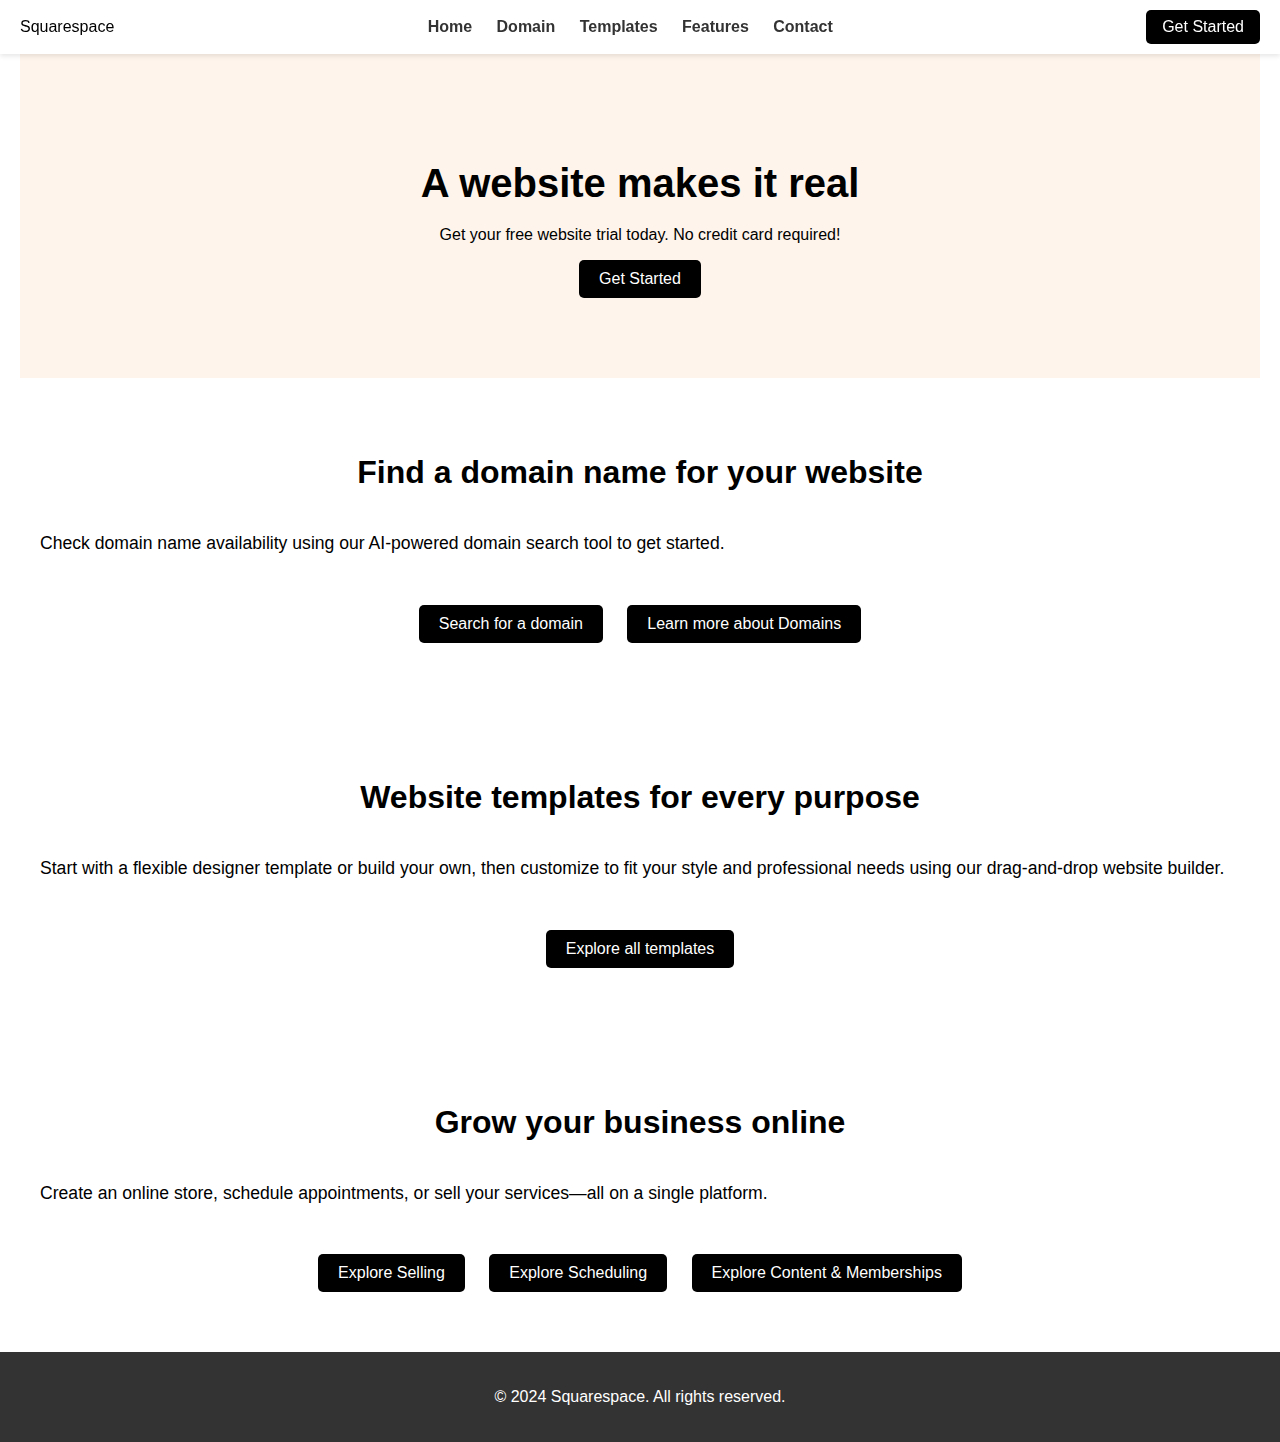
==== index.html @ 2c6b0956 "Rename home.html to index.html" ====
<!DOCTYPE html>
<html lang="en">
<head>
    <meta charset="UTF-8">
    <meta name="viewport" content="width=device-width, initial-scale=1.0">
    <title>Webpage</title>
    <style>
        body {
            font-family: Arial, sans-serif;
            margin: 0;
            padding: 0;
            scroll-behavior: smooth;
        }

        header {
            position: sticky;
            top: 0;
            background-color: #fff;
            padding: 10px 20px;
            display: flex;
            justify-content: space-between;
            align-items: center;
            box-shadow: 0 2px 5px rgba(0, 0, 0, 0.1);
            z-index: 1000;
        }

        header nav a {
            margin: 0 10px;
            text-decoration: none;
            color: #333;
            font-weight: bold;
        }

        header .get-started {
            padding: 8px 16px;
            background-color: #000;
            color: #fff;
            border-radius: 5px;
            text-decoration: none;
        }

        section {
            padding: 50px 20px;
            max-width: 1200px;
            margin: 0 auto;
        }

        .hero {
            text-align: center;
            background-color: #fef4eb;
            padding: 80px 20px;
        }

        .hero h1 {
            font-size: 2.5em;
            margin-bottom: 20px;
        }

        .hero button {
            padding: 10px 20px;
            background-color: #000;
            color: #fff;
            border: none;
            border-radius: 5px;
            cursor: pointer;
            font-size: 1em;
        }

        .section-title {
            font-size: 2em;
            margin-bottom: 20px;
            text-align: center;
        }

        .content {
            display: flex;
            flex-direction: column;
            gap: 20px;
        }

        .content p {
            font-size: 1.1em;
            line-height: 1.6;
        }

        .cta {
            text-align: center;
        }

        .cta a {
            display: inline-block;
            margin: 10px;
            padding: 10px 20px;
            text-decoration: none;
            background-color: #000;
            color: #fff;
            border-radius: 5px;
            font-size: 1em;
        }

        footer {
            background-color: #333;
            color: #fff;
            text-align: center;
            padding: 20px 10px;
        }
    </style>
</head>
<body>
    <header>
        <div>Squarespace</div>
        <nav>
            <a href="#hero">Home</a>
            <a href="#domain">Domain</a>
            <a href="#templates">Templates</a>
            <a href="#features">Features</a>
            <a href="#contact">Contact</a>
        </nav>
        <a href="#" class="get-started">Get Started</a>
    </header>

    <section id="hero" class="hero">
        <h1>A website makes it real</h1>
        <p>Get your free website trial today. No credit card required!</p>
        <button>Get Started</button>
    </section>

    <section id="domain">
        <h2 class="section-title">Find a domain name for your website</h2>
        <div class="content">
            <p>Check domain name availability using our AI-powered domain search tool to get started.</p>
            <div class="cta">
                <a href="#">Search for a domain</a>
                <a href="#">Learn more about Domains</a>
            </div>
        </div>
    </section>

    <section id="templates">
        <h2 class="section-title">Website templates for every purpose</h2>
        <div class="content">
            <p>Start with a flexible designer template or build your own, then customize to fit your style and professional needs using our drag-and-drop website builder.</p>
            <div class="cta">
                <a href="#">Explore all templates</a>
            </div>
        </div>
    </section>

    <section id="features">
        <h2 class="section-title">Grow your business online</h2>
        <div class="content">
            <p>Create an online store, schedule appointments, or sell your services—all on a single platform.</p>
            <div class="cta">
                <a href="#">Explore Selling</a>
                <a href="#">Explore Scheduling</a>
                <a href="#">Explore Content & Memberships</a>
            </div>
        </div>
    </section>

    <footer id="contact">
        <p>&copy; 2024 Squarespace. All rights reserved.</p>
    </footer>
</body>
</html>
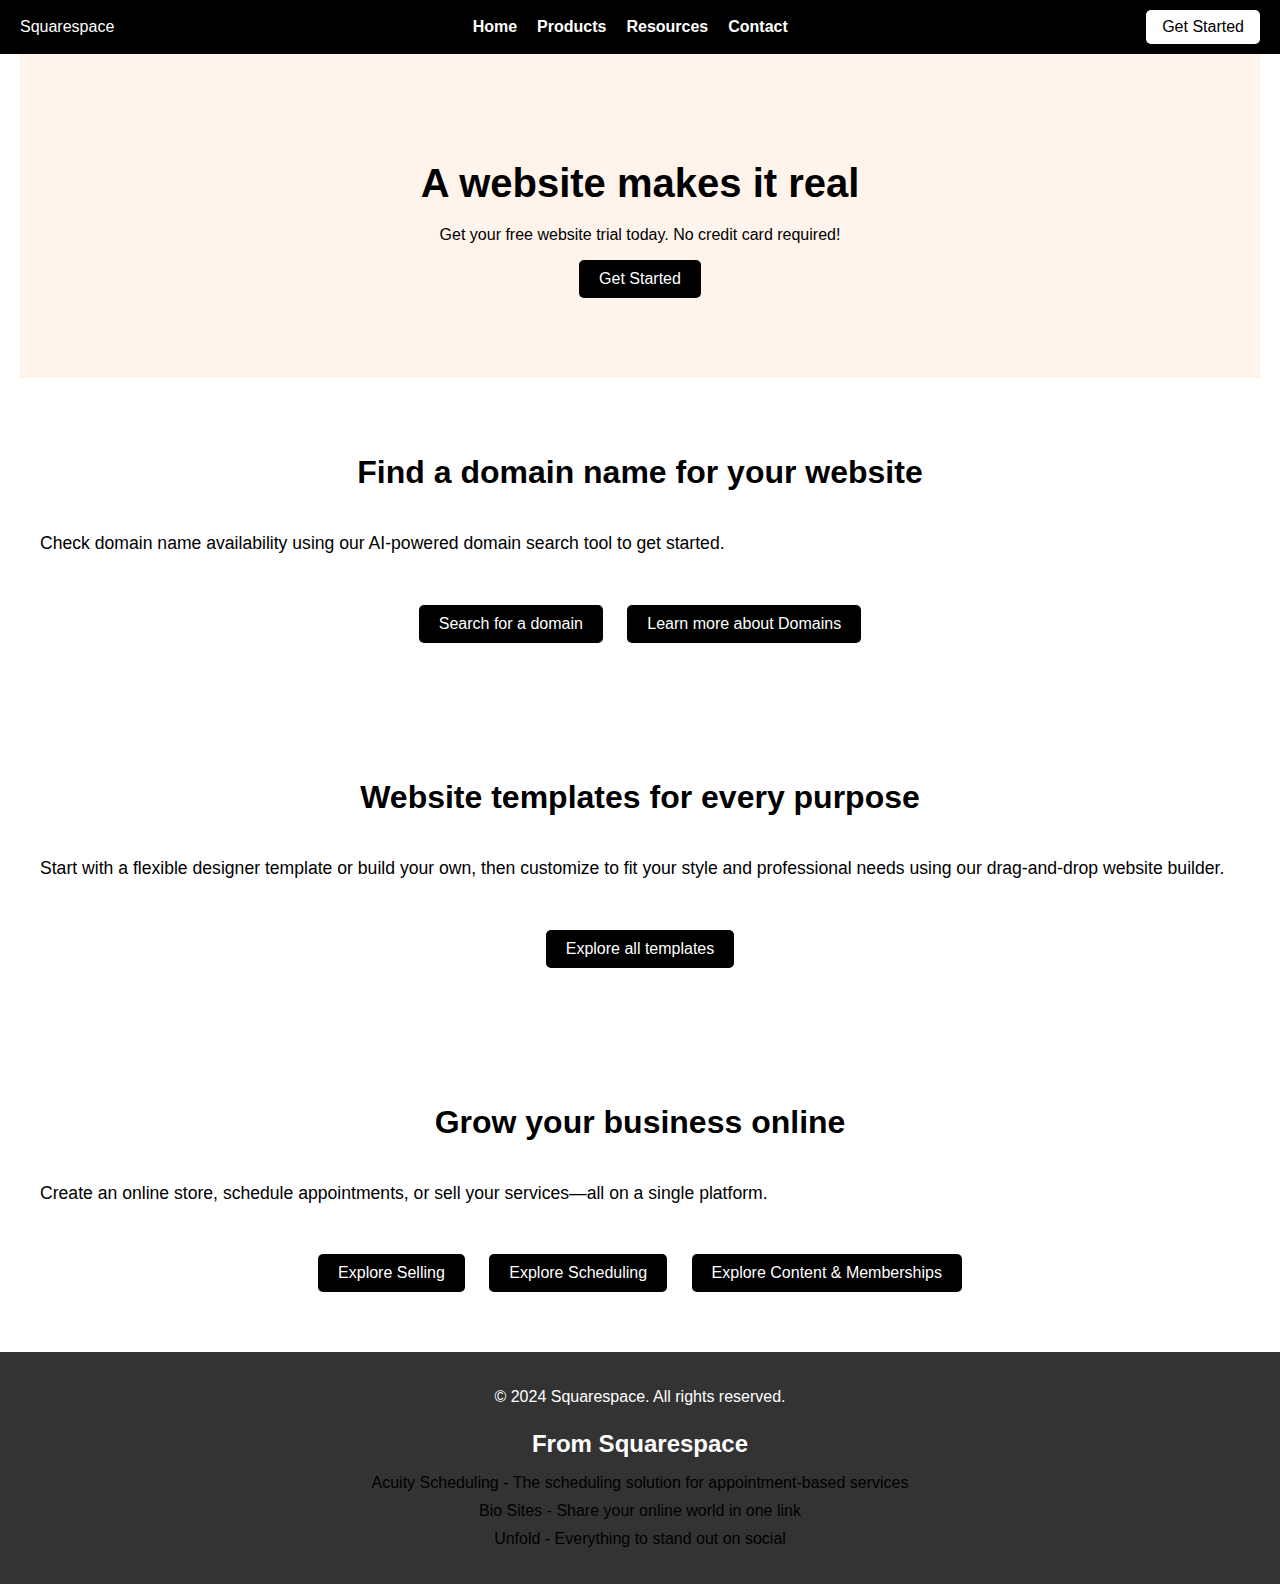
==== commit 371e8ac9: "navbar" ====
--- a/index.html
+++ b/index.html
@@ -4,117 +4,34 @@
     <meta charset="UTF-8">
     <meta name="viewport" content="width=device-width, initial-scale=1.0">
     <title>Webpage</title>
-    <style>
-        body {
-            font-family: Arial, sans-serif;
-            margin: 0;
-            padding: 0;
-            scroll-behavior: smooth;
-        }
-
-        header {
-            position: sticky;
-            top: 0;
-            background-color: #fff;
-            padding: 10px 20px;
-            display: flex;
-            justify-content: space-between;
-            align-items: center;
-            box-shadow: 0 2px 5px rgba(0, 0, 0, 0.1);
-            z-index: 1000;
-        }
-
-        header nav a {
-            margin: 0 10px;
-            text-decoration: none;
-            color: #333;
-            font-weight: bold;
-        }
-
-        header .get-started {
-            padding: 8px 16px;
-            background-color: #000;
-            color: #fff;
-            border-radius: 5px;
-            text-decoration: none;
-        }
-
-        section {
-            padding: 50px 20px;
-            max-width: 1200px;
-            margin: 0 auto;
-        }
-
-        .hero {
-            text-align: center;
-            background-color: #fef4eb;
-            padding: 80px 20px;
-        }
-
-        .hero h1 {
-            font-size: 2.5em;
-            margin-bottom: 20px;
-        }
-
-        .hero button {
-            padding: 10px 20px;
-            background-color: #000;
-            color: #fff;
-            border: none;
-            border-radius: 5px;
-            cursor: pointer;
-            font-size: 1em;
-        }
-
-        .section-title {
-            font-size: 2em;
-            margin-bottom: 20px;
-            text-align: center;
-        }
-
-        .content {
-            display: flex;
-            flex-direction: column;
-            gap: 20px;
-        }
-
-        .content p {
-            font-size: 1.1em;
-            line-height: 1.6;
-        }
-
-        .cta {
-            text-align: center;
-        }
-
-        .cta a {
-            display: inline-block;
-            margin: 10px;
-            padding: 10px 20px;
-            text-decoration: none;
-            background-color: #000;
-            color: #fff;
-            border-radius: 5px;
-            font-size: 1em;
-        }
-
-        footer {
-            background-color: #333;
-            color: #fff;
-            text-align: center;
-            padding: 20px 10px;
-        }
-    </style>
+    <link rel="stylesheet" href="style.css">
 </head>
 <body>
     <header>
         <div>Squarespace</div>
         <nav>
-            <a href="#hero">Home</a>
-            <a href="#domain">Domain</a>
-            <a href="#templates">Templates</a>
-            <a href="#features">Features</a>
-            <a href="#contact">Contact</a>
+            <div>
+                <a href="#hero">Home</a>
+            </div>
+            <div>
+                <a href="#">Products</a>
+                <div class="dropdown">
+                    <a href="#">Website Overview</a>
+                    <a href="#">Website Templates</a>
+                    <a href="#">Design Intelligence</a>
+                </div>
+            </div>
+            <div>
+                <a href="#">Resources</a>
+                <div class="dropdown">
+                    <a href="#">Marketing Overview</a>
+                    <a href="#">SEO Tools</a>
+                    <a href="#">Creator Tools</a>
+                </div>
+            </div>
+            <div>
+                <a href="#contact">Contact</a>
+            </div>
         </nav>
         <a href="#" class="get-started">Get Started</a>
     </header>
@@ -160,6 +77,14 @@
 
     <footer id="contact">
         <p>&copy; 2024 Squarespace. All rights reserved.</p>
+        <div class="extra-section">
+            <h3>From Squarespace</h3>
+            <ul>
+                <li><a href="#">Acuity Scheduling - The scheduling solution for appointment-based services</a></li>
+                <li><a href="#">Bio Sites - Share your online world in one link</a></li>
+                <li><a href="#">Unfold - Everything to stand out on social</a></li>
+            </ul>
+        </div>
     </footer>
 </body>
 </html>
--- a/style.css
+++ b/style.css
@@ -0,0 +1,155 @@
+body {
+    font-family: Arial, sans-serif;
+    margin: 0;
+    padding: 0;
+    scroll-behavior: smooth;
+}
+
+header {
+    position: sticky;
+    top: 0;
+    background-color: #000;
+    padding: 10px 20px;
+    display: flex;
+    justify-content: space-between;
+    align-items: center;
+    color: #fff;
+    z-index: 1000;
+}
+
+header nav {
+    display: flex;
+    gap: 20px;
+}
+
+header nav > div {
+    position: relative;
+}
+
+header nav > div > a {
+    text-decoration: none;
+    color: #fff;
+    font-weight: bold;
+    padding: 8px 0;
+}
+
+header nav > div > .dropdown {
+    display: none;
+    position: absolute;
+    top: 100%;
+    left: 0;
+    background-color: #fff;
+    color: #000;
+    padding: 10px;
+    box-shadow: 0 2px 5px rgba(0, 0, 0, 0.1);
+    z-index: 100;
+}
+
+header nav > div > .dropdown a {
+    display: block;
+    text-decoration: none;
+    color: #000;
+    padding: 5px 0;
+}
+
+header nav > div:hover > .dropdown {
+    display: block;
+}
+
+header .get-started {
+    padding: 8px 16px;
+    background-color: #fff;
+    color: #000;
+    border-radius: 5px;
+    text-decoration: none;
+}
+
+section {
+    padding: 50px 20px;
+    max-width: 1200px;
+    margin: 0 auto;
+}
+
+.hero {
+    text-align: center;
+    background-color: #fef4eb;
+    padding: 80px 20px;
+}
+
+.hero h1 {
+    font-size: 2.5em;
+    margin-bottom: 20px;
+}
+
+.hero button {
+    padding: 10px 20px;
+    background-color: #000;
+    color: #fff;
+    border: none;
+    border-radius: 5px;
+    cursor: pointer;
+    font-size: 1em;
+}
+
+.section-title {
+    font-size: 2em;
+    margin-bottom: 20px;
+    text-align: center;
+}
+
+.content {
+    display: flex;
+    flex-direction: column;
+    gap: 20px;
+}
+
+.content p {
+    font-size: 1.1em;
+    line-height: 1.6;
+}
+
+.cta {
+    text-align: center;
+}
+
+.cta a {
+    display: inline-block;
+    margin: 10px;
+    padding: 10px 20px;
+    text-decoration: none;
+    background-color: #000;
+    color: #fff;
+    border-radius: 5px;
+    font-size: 1em;
+}
+
+footer {
+    background-color: #333;
+    color: #fff;
+    text-align: center;
+    padding: 20px 10px;
+}
+
+.extra-section {
+    margin-top: 20px;
+}
+
+.extra-section h3 {
+    font-size: 1.5em;
+    margin-bottom: 10px;
+}
+
+.extra-section ul {
+    list-style: none;
+    padding: 0;
+}
+
+.extra-section ul li {
+    margin-bottom: 10px;
+}
+
+.extra-section ul li a {
+    text-decoration: none;
+    color: #000;
+    font-size: 1em;
+}
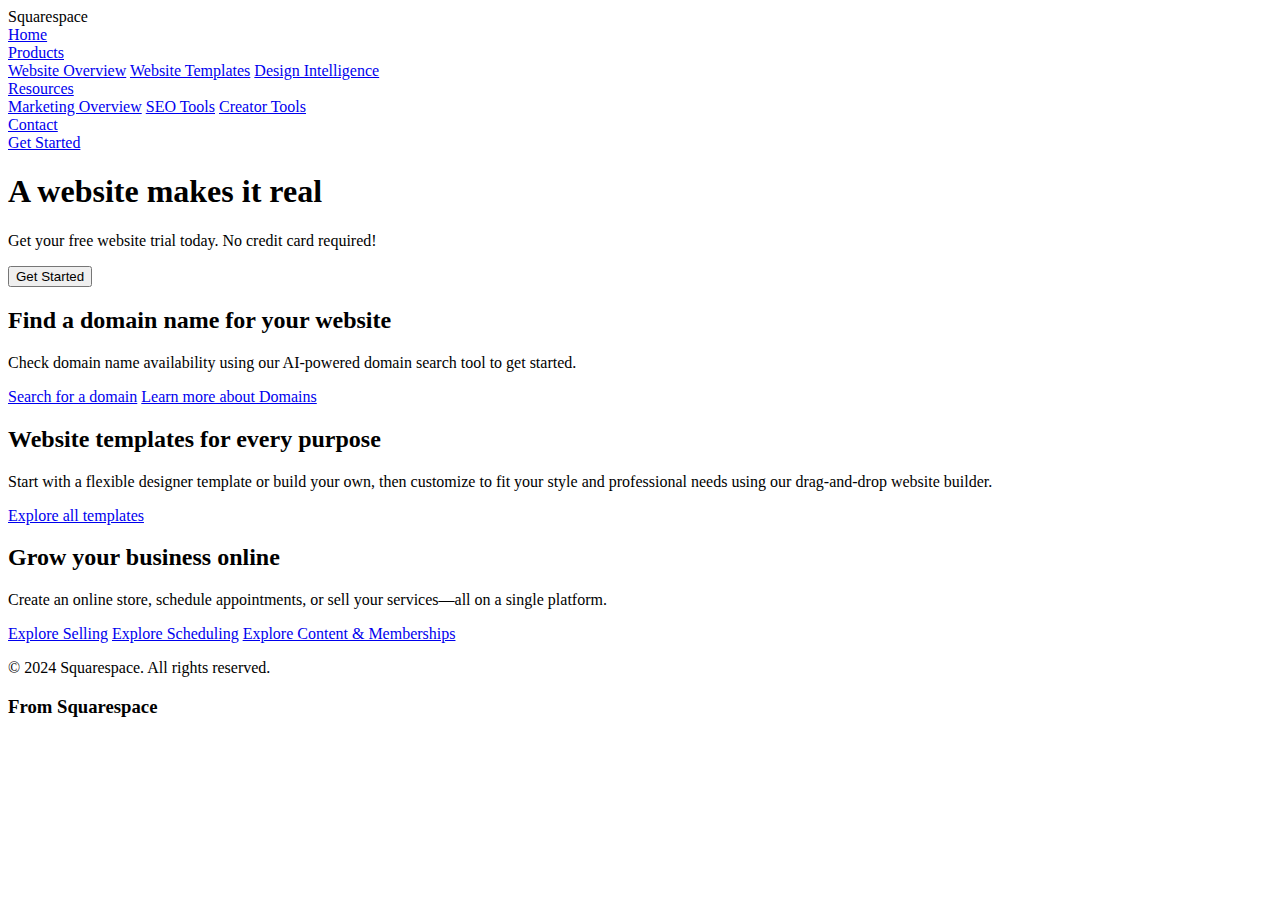
==== commit 27176985: "css change" ====
--- a/index.html
+++ b/index.html
@@ -3,8 +3,8 @@
 <head>
     <meta charset="UTF-8">
     <meta name="viewport" content="width=device-width, initial-scale=1.0">
-    <title>Webpage</title>
-    <link rel="stylesheet" href="style.css">
+    <title>Squarespace</title>
+    <link rel="stylesheet" href="styles.css">
 </head>
 <body>
     <header>
@@ -79,11 +79,6 @@
         <p>&copy; 2024 Squarespace. All rights reserved.</p>
         <div class="extra-section">
             <h3>From Squarespace</h3>
-            <ul>
-                <li><a href="#">Acuity Scheduling - The scheduling solution for appointment-based services</a></li>
-                <li><a href="#">Bio Sites - Share your online world in one link</a></li>
-                <li><a href="#">Unfold - Everything to stand out on social</a></li>
-            </ul>
         </div>
     </footer>
 </body>
